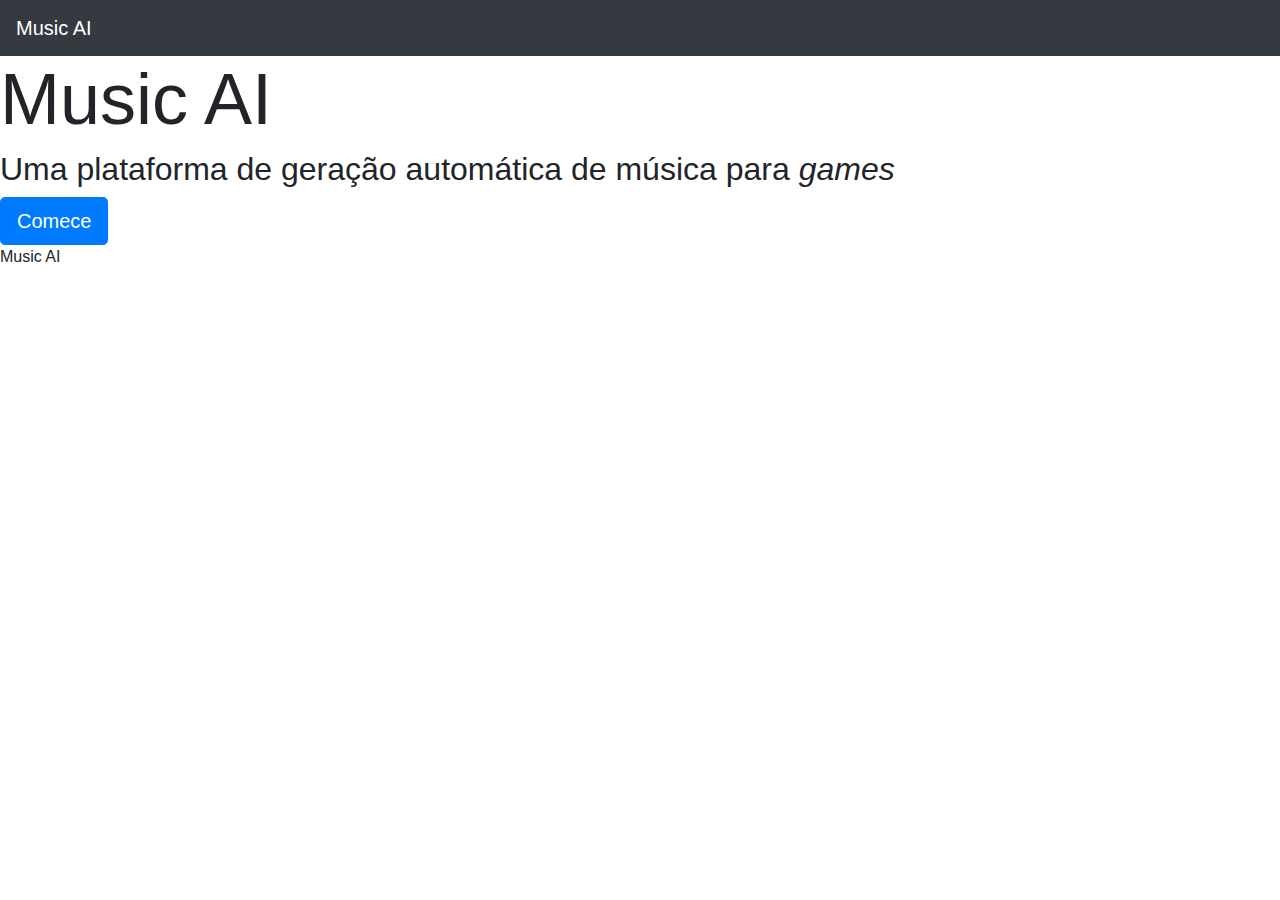
==== index.html @ cf45d652 "Add files via upload" ====
<!doctype html>
<html>

 <head lang="pt-BR">
     <title>Music AI</title>
     <meta charset="UTF-8">

     <!-- Latest compiled and minified CSS -->
     <link rel="stylesheet" href="https://maxcdn.bootstrapcdn.com/bootstrap/4.5.2/css/bootstrap.min.css">

     <!-- jQuery library -->
     <script src="https://ajax.googleapis.com/ajax/libs/jquery/3.5.1/jquery.min.js"></script>

     <!-- Popper JS -->
     <script src="https://cdnjs.cloudflare.com/ajax/libs/popper.js/1.16.0/umd/popper.min.js"></script>

     <!-- Latest compiled JavaScript -->
     <script src="https://maxcdn.bootstrapcdn.com/bootstrap/4.5.2/js/bootstrap.min.js"></script> 
     
 </head>

 <body>

     <header>
          <nav class="navbar navbar-expand-sm bg-dark navbar-dark">
               <a class="navbar-brand" href="./index.html">Music AI</a>
          </nav>
     </header>

     <section>
          <!-- Inserir amostra -->
     </section>

     <section>
          <div>
               <h1 class="display-3">Music AI</h1>
               <h2>Uma plataforma de geração automática de música para <i>games</i></h2>
               <a href=""><button class="btn btn-lg btn-primary">Comece</button></a>
          <div>
     </section>

     <footer>
            Music AI
     </footer>

 </body>

</html>
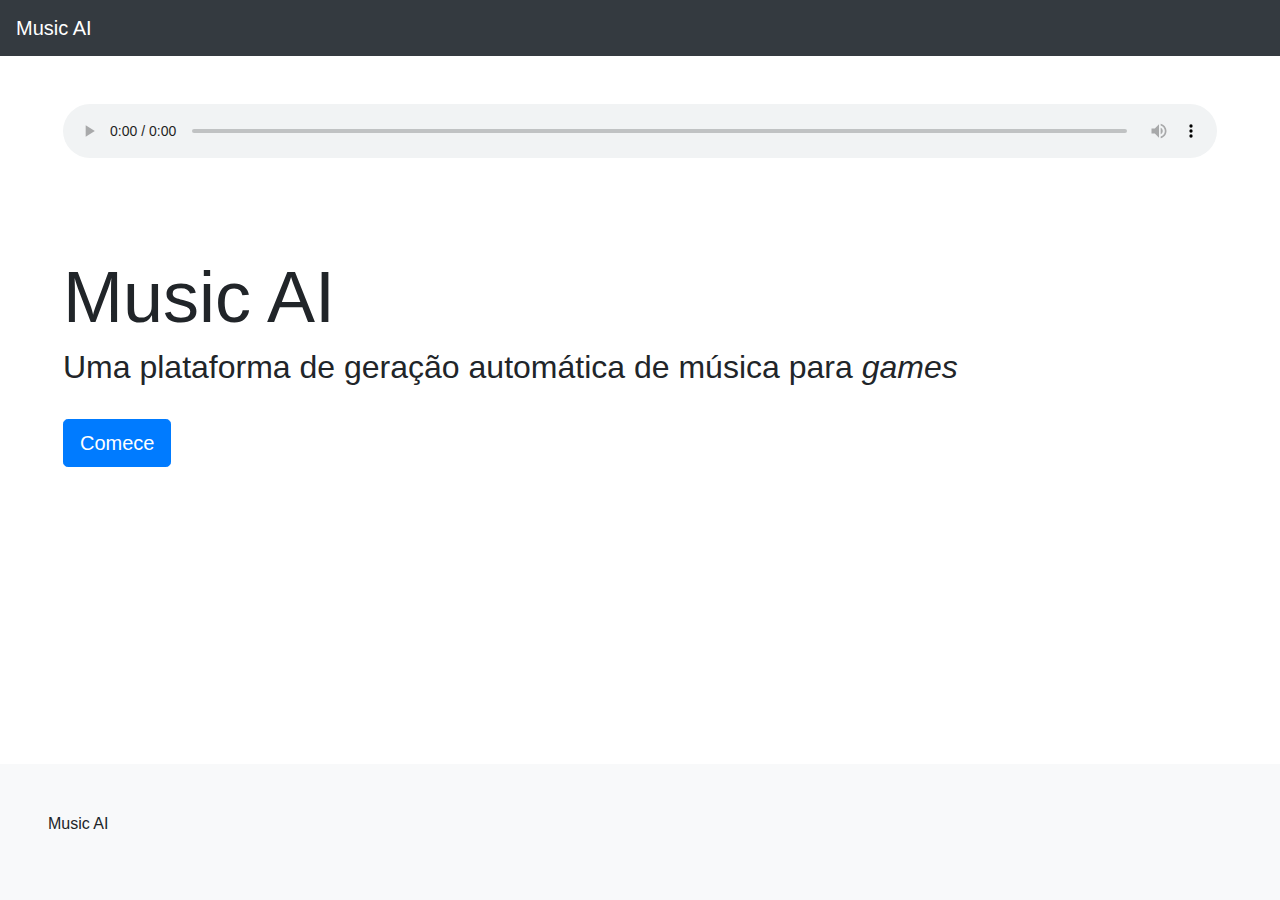
==== commit e698b5e4: "Update index.html" ====
--- a/index.html
+++ b/index.html
@@ -1,4 +1,4 @@
-<!doctype html>
+<!DOCTYPE html>
 <html>
 
  <head lang="pt-BR">
@@ -27,20 +27,31 @@
           </nav>
      </header>
 
-     <section>
+     <section class="container-fluid">
           <!-- Inserir amostra -->
+          <div class="p-3 p-md-5 row">
+               <audio controls controlsList="download" class="col-12">
+                    <source src="jws.mp3">
+                    <p>Seu navegador não suporta este audio.</p>
+               </audio>
+     
+          </div>
+
      </section>
 
-     <section>
-          <div>
+     <section class="container-fluid">
+          <div class="p-3 p-md-5">
                <h1 class="display-3">Music AI</h1>
                <h2>Uma plataforma de geração automática de música para <i>games</i></h2>
-               <a href=""><button class="btn btn-lg btn-primary">Comece</button></a>
-          <div>
+               <br>
+               <a href="./gerar.html"><button class="btn btn-lg btn-primary">Comece</button></a>
+          </div>
      </section>
 
-     <footer>
-            Music AI
+     <footer class="page-footer">
+          <nav class="container-fluid fixed-bottom bg-light p-3 p-md-5">
+               <p>Music AI</p>
+          </nav>
      </footer>
 
  </body>
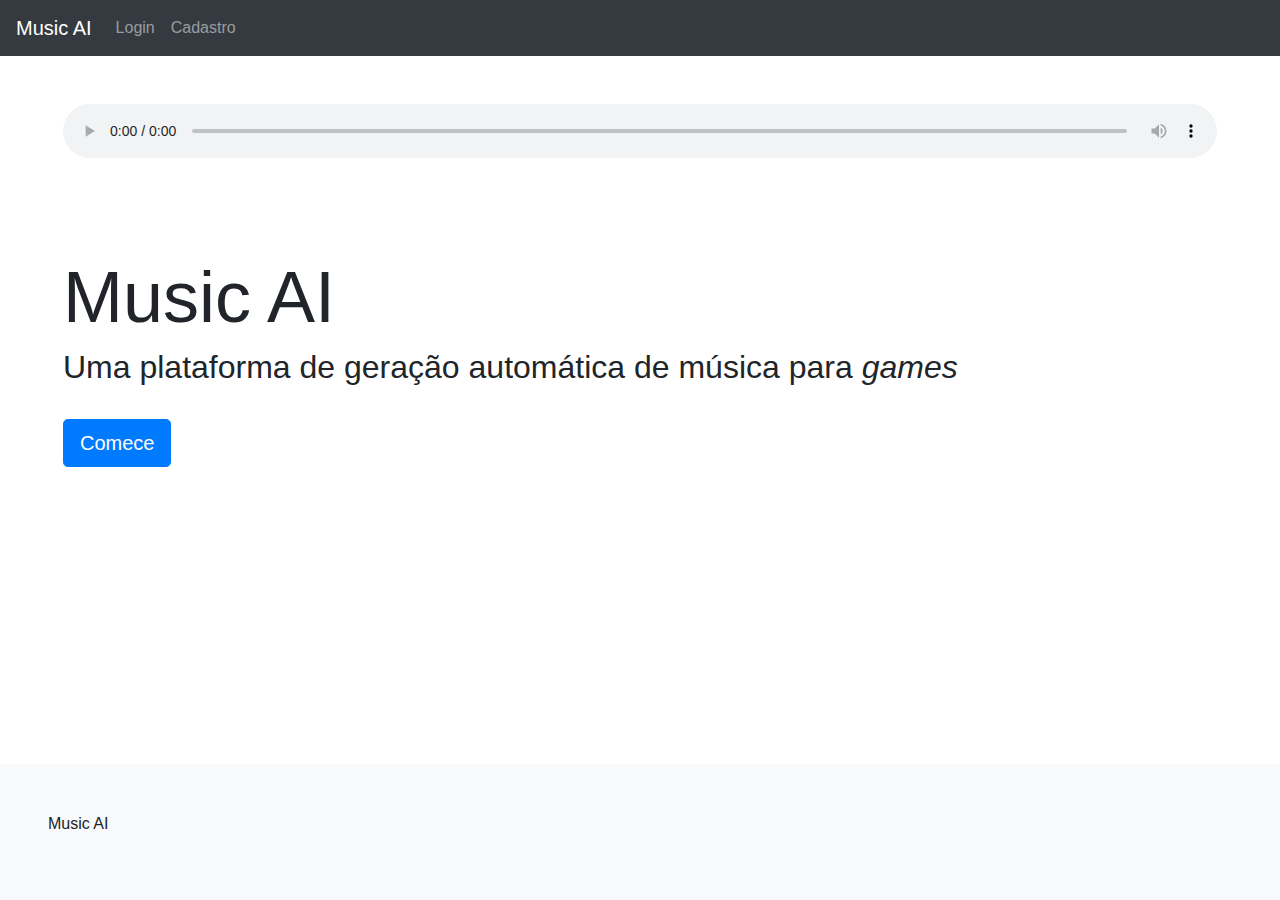
==== commit 60189879: "update to headers" ====
--- a/index.html
+++ b/index.html
@@ -24,6 +24,14 @@
      <header>
           <nav class="navbar navbar-expand-sm bg-dark navbar-dark">
                <a class="navbar-brand" href="./index.html">Music AI</a>
+               <ul class="navbar-nav">
+                    <li class="nav-item">
+                         <a class="nav-link" href="login.html">Login</a>
+                    </li>
+                    <li class="nav-item">
+                         <a class="nav-link" href="cadastro.html">Cadastro</a>
+                    </li>					
+               </ul>
           </nav>
      </header>
 
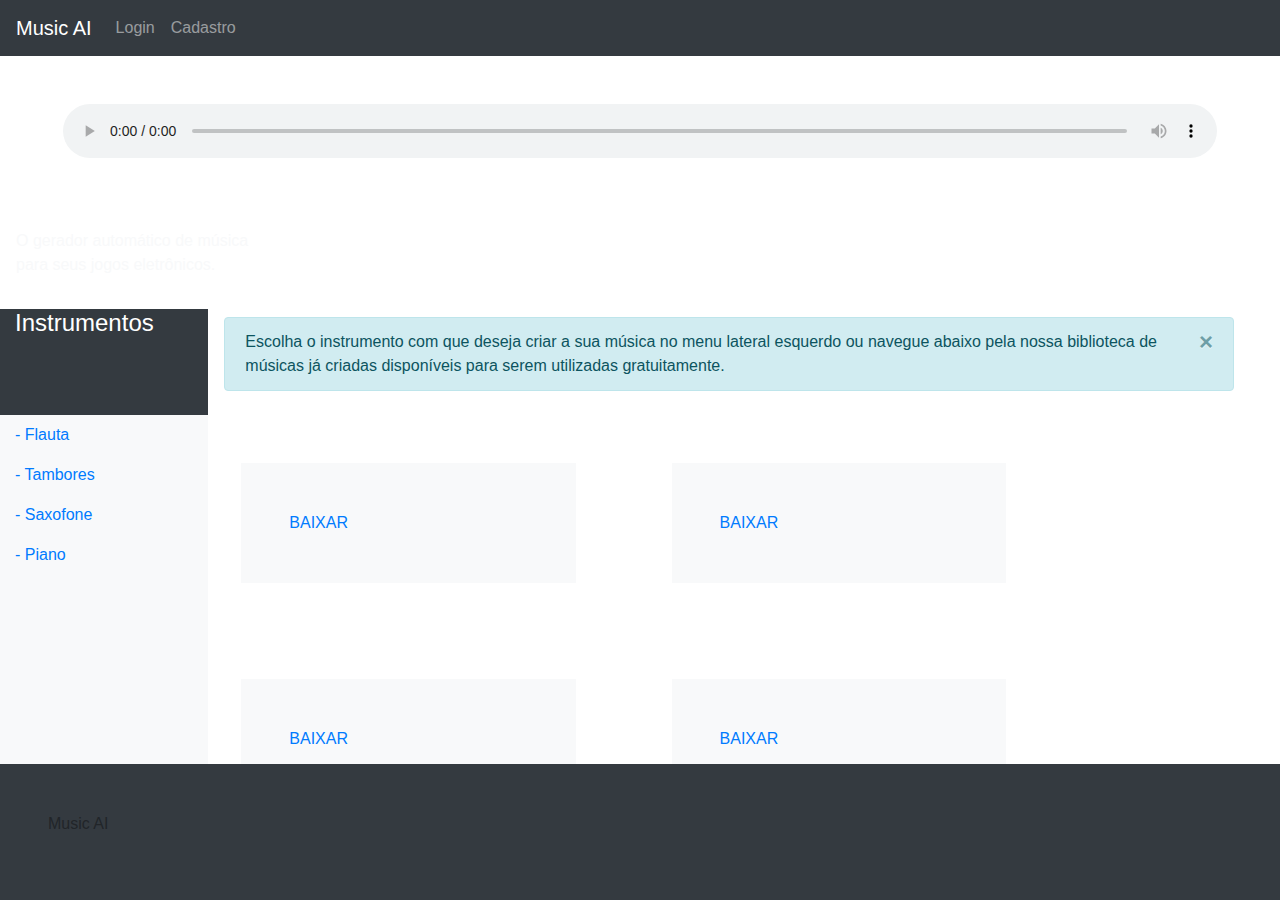
==== commit f5dff13b: "mudanças aparência" ====
--- a/index.html
+++ b/index.html
@@ -16,6 +16,37 @@
 
      <!-- Latest compiled JavaScript -->
      <script src="https://maxcdn.bootstrapcdn.com/bootstrap/4.5.2/js/bootstrap.min.js"></script> 
+
+     <style>
+
+          .fundo-1{ 
+               /*background-color:rgb(100,20,55);*/
+               	background-image:url(pexels-1.jpg);
+          }
+
+          .barra-lateral{
+             
+          }
+
+          .titulo-lateral{
+               color:white;
+          }
+
+          .piano{
+               	background-image:url(piano.jpg);
+          }
+          .saxofone{
+               	background-image:url(saxofone.jpg);
+          }
+          .tambor{
+               	background-image:url(tambores.jpg);
+          }
+          .flauta{
+               	background-image:url(flauta.jpg);
+          }
+
+     </style>
+
      
  </head>
 
@@ -30,38 +61,84 @@
                     </li>
                     <li class="nav-item">
                          <a class="nav-link" href="cadastro.html">Cadastro</a>
-                    </li>					
+                    </li>
                </ul>
           </nav>
      </header>
 
-     <section class="container-fluid">
+     <section class="container-fluid fundo-1">
           <!-- Inserir amostra -->
-          <div class="p-3 p-md-5 row">
-               <audio controls controlsList="download" class="col-12">
-                    <source src="jws.mp3">
-                    <p>Seu navegador não suporta este audio.</p>
-               </audio>
+          <div class="row">
+               <div class="p-3 p-md-5 col-12">
+                    <audio controls controlsList="download" class="col-12">
+                         <source src="jws.mp3">
+                         <p>Seu navegador não suporta este audio.</p>
+                    </audio>
      
-          </div>
+               </div>
 
-     </section>
-
-     <section class="container-fluid">
-          <div class="p-3 p-md-5">
-               <h1 class="display-3">Music AI</h1>
-               <h2>Uma plataforma de geração automática de música para <i>games</i></h2>
-               <br>
-               <a href="./gerar.html"><button class="btn btn-lg btn-primary">Comece</button></a>
+               <div class="text-light  p-3">
+                    <p>O gerador automático de música <br>para seus jogos eletrônicos.</p>
+               </div>
           </div>
      </section>
 
+     <section class="container-fluid row">
+
+          <div class="bg-dark fixed-left col-2 titulo-lateral">
+                <h4>Instrumentos</h4>       
+          </div>
+
+          <div class="navbar navbar-expand-sm col-10 barra-lateral bg-white">
+               <div class="alert alert-info alert-dismissible col-12">
+                    <button type="button" class="close" data-dismiss="alert">&times;</button>
+                    Escolha o instrumento com que deseja criar a sua música no menu lateral esquerdo ou navegue abaixo pela nossa biblioteca de músicas já criadas disponíveis para serem utilizadas gratuitamente.
+               </div>
+          </div>
+          <!--LISTA-->
+          <div class="bg-light fixed-left col-2">  
+                 <ul class="navbar-nav">
+                    <li class="nav-item">
+                         <a class="nav-link" href="gerar.html">- Flauta</a>
+                    </li>
+                    <li class="nav-item">
+                         <a class="nav-link" href="gerar.html">- Tambores</a>
+                    </li>
+                    <li class="nav-item">
+                         <a class="nav-link" href="gerar.html">- Saxofone</a>
+                    </li>
+                    <li class="nav-item">
+                         <a class="nav-link" href="gerar.html">- Piano</a>
+                    </li>
+               </ul>
+          </div>
+
+          <div class="row">
+               <div class="p-3 p-md-5 bg-light m-5 col-4 piano">                 
+                    <a href="jws.mp3" download="jws.mp3 ">BAIXAR</a>
+               </div>
+
+               <div class="p-3 p-md-5 bg-light m-5 col-4 flauta">
+                    <a href="jws.mp3" download="jws.mp3">BAIXAR</a>
+               </div>
+              
+               <div class="p-3 p-md-5 bg-light m-5 col-4 saxofone">
+                    <a href="jws.mp3" download="jws.mp3">BAIXAR</a>
+               </div>
+
+               <div class="p-3 p-md-5 bg-light m-5 col-4 tambor">
+                    <a href="jws.mp3" download="jws.mp3">BAIXAR</a>
+               </div>
+          </div>
+     </section>
+
+     
      <footer class="page-footer">
-          <nav class="container-fluid fixed-bottom bg-light p-3 p-md-5">
+          <nav class="container-fluid bg-dark p-3 p-md-5 fixed-bottom">
                <p>Music AI</p>
           </nav>
      </footer>
-
+    
  </body>
 
 </html>
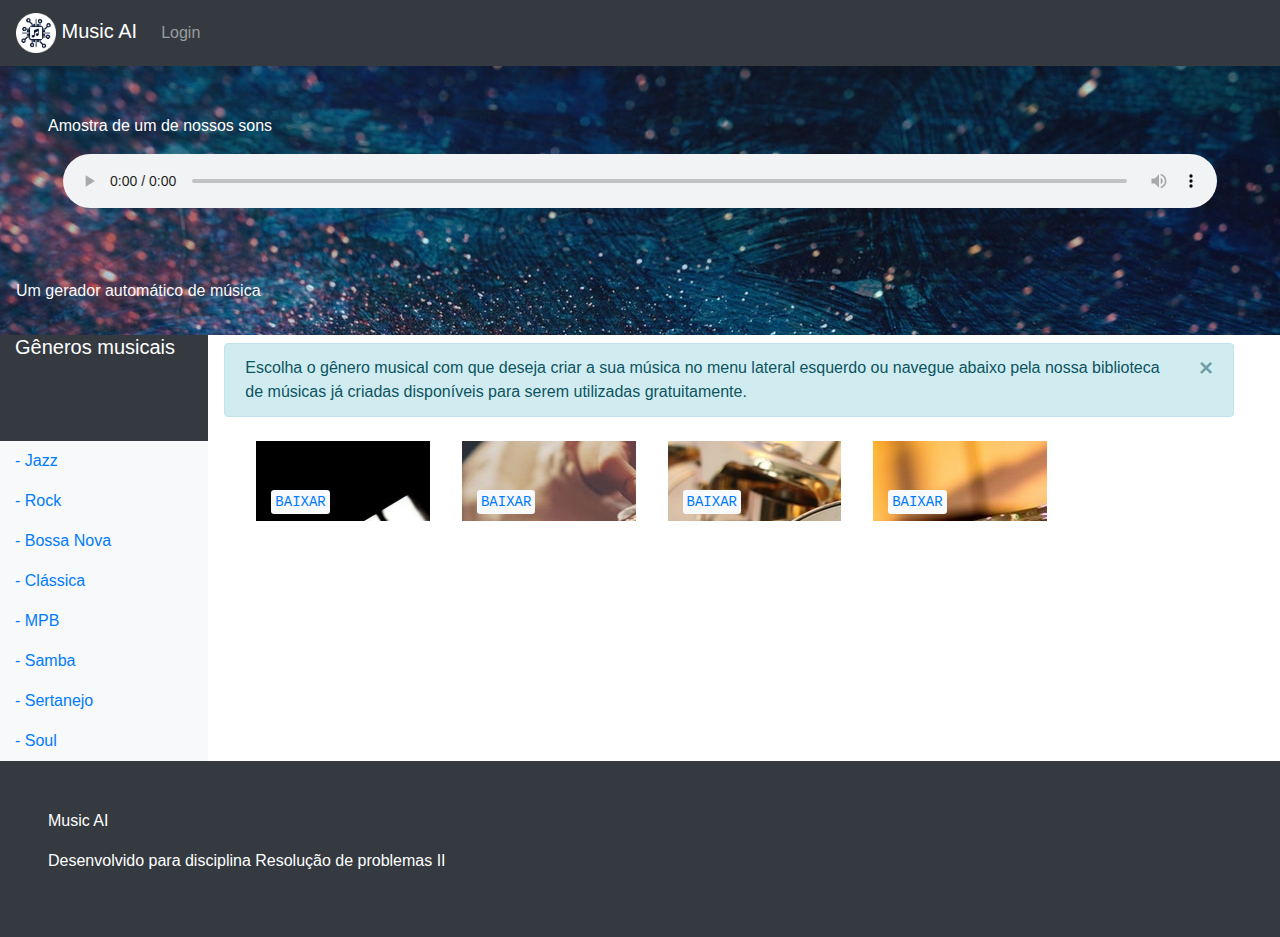
==== commit 6c1d8377: "Adição do logo" ====
--- a/index.html
+++ b/index.html
@@ -18,6 +18,7 @@
      <script src="https://maxcdn.bootstrapcdn.com/bootstrap/4.5.2/js/bootstrap.min.js"></script> 
 
      <style>
+
 
           .fundo-1{ 
                /*background-color:rgb(100,20,55);*/
@@ -54,13 +55,16 @@
 
      <header>
           <nav class="navbar navbar-expand-sm bg-dark navbar-dark">
-               <a class="navbar-brand" href="./index.html">Music AI</a>
-               <ul class="navbar-nav">
+               <a class="navbar-brand" href="./index.html">
+                    <img src="imagens/logo.png" alt="Logo" style="width:40px;">
+                    Music AI
+               </a>
+               <ul class="navbar-nav"> 
+                    <li class="nav-item">
+                         
+                    </li>
                     <li class="nav-item">
                          <a class="nav-link" href="login.html">Login</a>
-                    </li>
-                    <li class="nav-item">
-                         <a class="nav-link" href="cadastro.html">Cadastro</a>
                     </li>
                </ul>
           </nav>
@@ -70,6 +74,7 @@
           <!-- Inserir amostra -->
           <div class="row">
                <div class="p-3 p-md-5 col-12">
+                    <p style="color:white">Amostra de um de nossos sons</p>
                     <audio controls controlsList="download" class="col-12">
                          <source src="jws.mp3">
                          <p>Seu navegador não suporta este audio.</p>
@@ -78,7 +83,7 @@
                </div>
 
                <div class="text-light  p-3">
-                    <p>O gerador automático de música <br>para seus jogos eletrônicos.</p>
+                    <p>Um gerador automático de música</p>
                </div>
           </div>
      </section>
@@ -86,56 +91,82 @@
      <section class="container-fluid row">
 
           <div class="bg-dark fixed-left col-2 titulo-lateral">
-                <h4>Instrumentos</h4>       
+                <h5>Gêneros musicais</h5>       
           </div>
 
           <div class="navbar navbar-expand-sm col-10 barra-lateral bg-white">
                <div class="alert alert-info alert-dismissible col-12">
                     <button type="button" class="close" data-dismiss="alert">&times;</button>
-                    Escolha o instrumento com que deseja criar a sua música no menu lateral esquerdo ou navegue abaixo pela nossa biblioteca de músicas já criadas disponíveis para serem utilizadas gratuitamente.
+                    Escolha o gênero musical com que deseja criar a sua música no menu lateral esquerdo ou navegue abaixo pela nossa biblioteca de músicas já criadas disponíveis para serem utilizadas gratuitamente.
                </div>
           </div>
-          <!--LISTA-->
+ 
           <div class="bg-light fixed-left col-2">  
                  <ul class="navbar-nav">
                     <li class="nav-item">
-                         <a class="nav-link" href="gerar.html">- Flauta</a>
+                         <a class="nav-link" href="gerajazz.html">- Jazz</a>
                     </li>
                     <li class="nav-item">
-                         <a class="nav-link" href="gerar.html">- Tambores</a>
+                         <a class="nav-link" href="gerarock.html">- Rock</a>
                     </li>
                     <li class="nav-item">
-                         <a class="nav-link" href="gerar.html">- Saxofone</a>
+                         <a class="nav-link" href="">- Bossa Nova</a>
                     </li>
                     <li class="nav-item">
-                         <a class="nav-link" href="gerar.html">- Piano</a>
+                         <a class="nav-link" href="">- Clássica</a>
                     </li>
+                    <li class="nav-item">
+                         <a class="nav-link" href="">- MPB</a>
+                    </li>
+                    <li class="nav-item">
+                         <a class="nav-link" href="">- Samba</a>
+                    </li>
+                    <li class="nav-item">
+                         <a class="nav-link" href="">- Sertanejo</a>
+                    </li>
+                    <li class="nav-item">
+                         <a class="nav-link" href="">- Soul</a>
+                    </li>
+
+
                </ul>
           </div>
 
-          <div class="row">
-               <div class="p-3 p-md-5 bg-light m-5 col-4 piano">                 
-                    <a href="jws.mp3" download="jws.mp3 ">BAIXAR</a>
-               </div>
+          <div class="col-10">
+            <div class="row">
+                 <div class="pt-5 ml-5 mb-3 mb-4 col-2 mr-3 bg-light piano">                 
+                      <kbd class="col-12 bg-light p-1 mt-5" style="color:black">
+                           <a href="musicas/mus1.mp3" download="mus1.mp3 ">BAIXAR</a>
+                      </kbd>
+                 </div>
 
-               <div class="p-3 p-md-5 bg-light m-5 col-4 flauta">
-                    <a href="jws.mp3" download="jws.mp3">BAIXAR</a>
-               </div>
+                 <div class="pt-5 pb-2 ml-3 mb-4 mr-3 col-2 bg-light flauta">
+                      <kbd class="col-12 bg-light p-1 mt-5" style="color:black">
+                           <a href="musicas/mus2.mp3" download="mus2.mp3">BAIXAR</a>
+                      </kbd>
+                 </div>
               
-               <div class="p-3 p-md-5 bg-light m-5 col-4 saxofone">
-                    <a href="jws.mp3" download="jws.mp3">BAIXAR</a>
-               </div>
+                 <div class="pt-5 pb-2 ml-3 mb-4 mr-3 col-2 bg-light saxofone">
+                      <kbd class="col-12 bg-light p-1 mt-5" style="color:black">
+                           <a href="musicas/mus3.mp3" download="mus3.mp3">BAIXAR</a>
+                      </kbd>
+                 </div>
 
-               <div class="p-3 p-md-5 bg-light m-5 col-4 tambor">
-                    <a href="jws.mp3" download="jws.mp3">BAIXAR</a>
-               </div>
+                 <div class="pt-5 pb-2 ml-3 mb-4 mr-3 col-2 bg-light tambor">
+                      <kbd class="col-12 bg-light p-1 mt-5" style="color:black">
+                           <a href="musicas/mus4.mp3" download="mus4.mp3">BAIXAR</a>
+                      </kbd>
+                 </div>
+            </div>
           </div>
+
      </section>
 
      
-     <footer class="page-footer">
-          <nav class="container-fluid bg-dark p-3 p-md-5 fixed-bottom">
+     <footer class="page-footer" style="color:white">
+          <nav class="container-fluid bg-dark p-3 p-md-5 ">
                <p>Music AI</p>
+               <p>Desenvolvido para disciplina Resolução de problemas II</p>
           </nav>
      </footer>
     
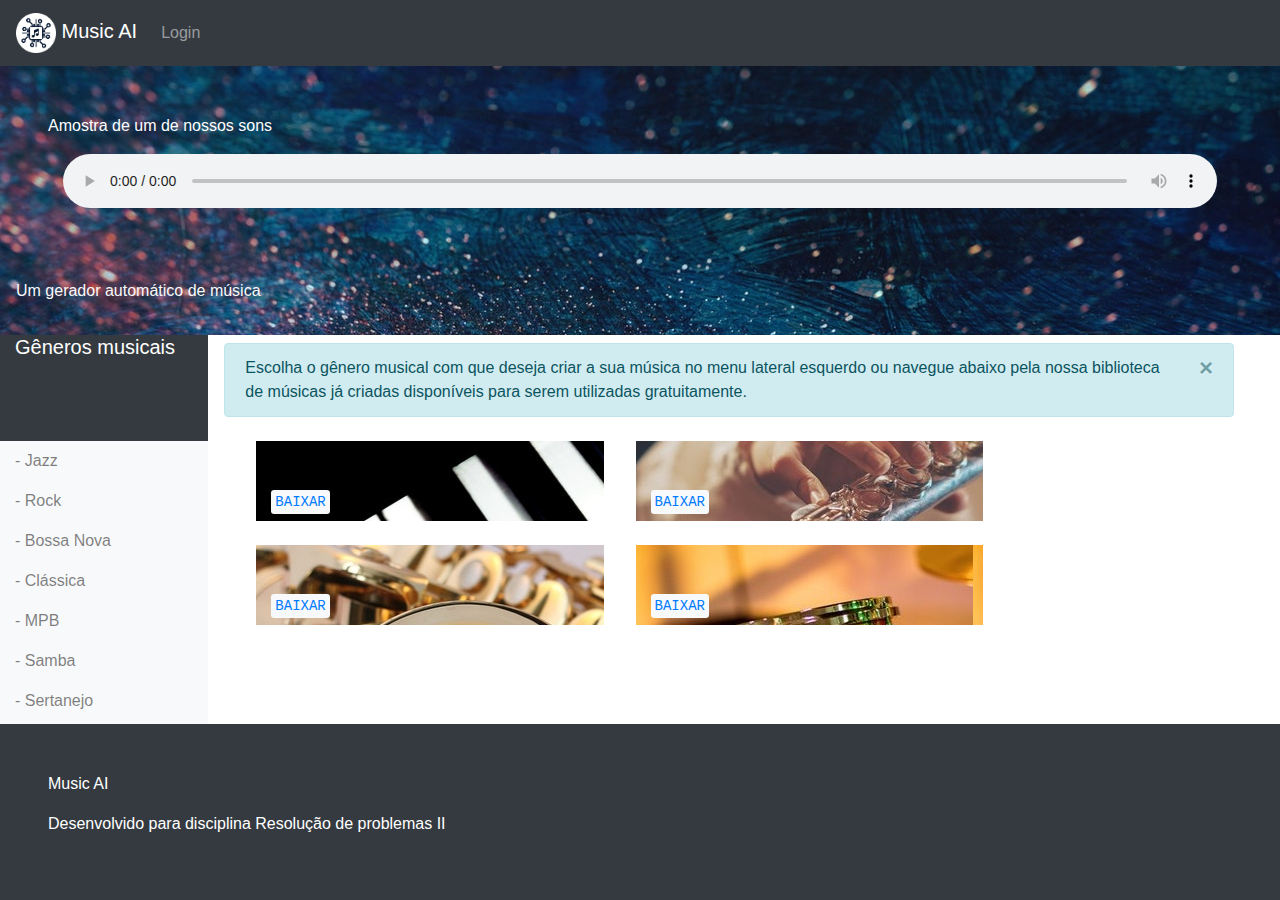
==== commit 9d78c2aa: "Update index.html" ====
--- a/index.html
+++ b/index.html
@@ -7,6 +7,8 @@
 
      <!-- Latest compiled and minified CSS -->
      <link rel="stylesheet" href="https://maxcdn.bootstrapcdn.com/bootstrap/4.5.2/css/bootstrap.min.css">
+
+     <link rel="stylesheet" href="./estilos.css">
 
      <!-- jQuery library -->
      <script src="https://ajax.googleapis.com/ajax/libs/jquery/3.5.1/jquery.min.js"></script>
@@ -45,6 +47,8 @@
           .flauta{
                	background-image:url(flauta.jpg);
           }
+
+
 
      </style>
 
@@ -101,58 +105,58 @@
                </div>
           </div>
  
-          <div class="bg-light fixed-left col-2">  
-                 <ul class="navbar-nav">
-                    <li class="nav-item">
-                         <a class="nav-link" href="gerajazz.html">- Jazz</a>
-                    </li>
-                    <li class="nav-item">
-                         <a class="nav-link" href="gerarock.html">- Rock</a>
-                    </li>
-                    <li class="nav-item">
-                         <a class="nav-link" href="">- Bossa Nova</a>
-                    </li>
-                    <li class="nav-item">
-                         <a class="nav-link" href="">- Clássica</a>
-                    </li>
-                    <li class="nav-item">
-                         <a class="nav-link" href="">- MPB</a>
-                    </li>
-                    <li class="nav-item">
-                         <a class="nav-link" href="">- Samba</a>
-                    </li>
-                    <li class="nav-item">
-                         <a class="nav-link" href="">- Sertanejo</a>
-                    </li>
-                    <li class="nav-item">
-                         <a class="nav-link" href="">- Soul</a>
-                    </li>
-
-
-               </ul>
+           <div class="bg-light fixed-left col-2">
+                 <nav class="navbar-nav navbar-light ">
+                      <ul class="navbar-nav">
+                         <li class="nav-item item">
+                              <a class="nav-link pl-3" href="gerajazz.html">- Jazz</a>
+                         </li>
+                         <li class="nav-item item">
+                              <a class="nav-link pl-3" href="gerarock.html">- Rock</a>
+                         </li>
+                         <li class="nav-item item">
+                              <a class="nav-link pl-3" href="">- Bossa Nova</a>
+                         </li>
+                         <li class="nav-item item">
+                              <a class="nav-link pl-3" href="">- Clássica</a>
+                         </li>
+                         <li class="nav-item item">
+                              <a class="nav-link pl-3" href="">- MPB</a>
+                         </li>
+                         <li class="nav-item item">
+                              <a class="nav-link pl-3" href="">- Samba</a>
+                         </li>
+                         <li class="nav-item item">
+                              <a class="nav-link pl-3" href="">- Sertanejo</a>
+                         </li>
+                         <li class="nav-item item">
+                               <a class="nav-link pl-3" href="">- Soul</a>
+                         </li>
+                    <!--</ul>-->
+               </nav>
           </div>
 
           <div class="col-10">
             <div class="row">
-                 <div class="pt-5 ml-5 mb-3 mb-4 col-2 mr-3 bg-light piano">                 
+                 <div class="pt-5 ml-5 mb-3 mb-4 col-4 mr-3 bg-light piano">                 
                       <kbd class="col-12 bg-light p-1 mt-5" style="color:black">
                            <a href="musicas/mus1.mp3" download="mus1.mp3 ">BAIXAR</a>
                       </kbd>
                  </div>
 
-                 <div class="pt-5 pb-2 ml-3 mb-4 mr-3 col-2 bg-light flauta">
+                 <div class="pt-5 pb-2 ml-3 mb-4 mr-3 col-4 bg-light flauta">
                       <kbd class="col-12 bg-light p-1 mt-5" style="color:black">
                            <a href="musicas/mus2.mp3" download="mus2.mp3">BAIXAR</a>
                       </kbd>
                  </div>
               
-                 <div class="pt-5 pb-2 ml-3 mb-4 mr-3 col-2 bg-light saxofone">
+                 <div class="pt-5 ml-5 pb-2 ml-3 mb-4 mr-3 col-4 bg-light saxofone">
                       <kbd class="col-12 bg-light p-1 mt-5" style="color:black">
                            <a href="musicas/mus3.mp3" download="mus3.mp3">BAIXAR</a>
                       </kbd>
                  </div>
 
-                 <div class="pt-5 pb-2 ml-3 mb-4 mr-3 col-2 bg-light tambor">
+                 <div class="pt-5 pb-2 ml-3 mb-4 mr-3 col-4 bg-light tambor">
                       <kbd class="col-12 bg-light p-1 mt-5" style="color:black">
                            <a href="musicas/mus4.mp3" download="mus4.mp3">BAIXAR</a>
                       </kbd>
@@ -163,7 +167,7 @@
      </section>
 
      
-     <footer class="page-footer" style="color:white">
+     <footer class="page-footer fixed-bottom" style="color:white">
           <nav class="container-fluid bg-dark p-3 p-md-5 ">
                <p>Music AI</p>
                <p>Desenvolvido para disciplina Resolução de problemas II</p>
--- a/estilos.css
+++ b/estilos.css
@@ -0,0 +1,9 @@
+.item{
+     margin-left:-9%;
+     margin-right:-9.5%;
+}
+
+.item:hover{
+     background-color:gray;
+     color:white;
+}
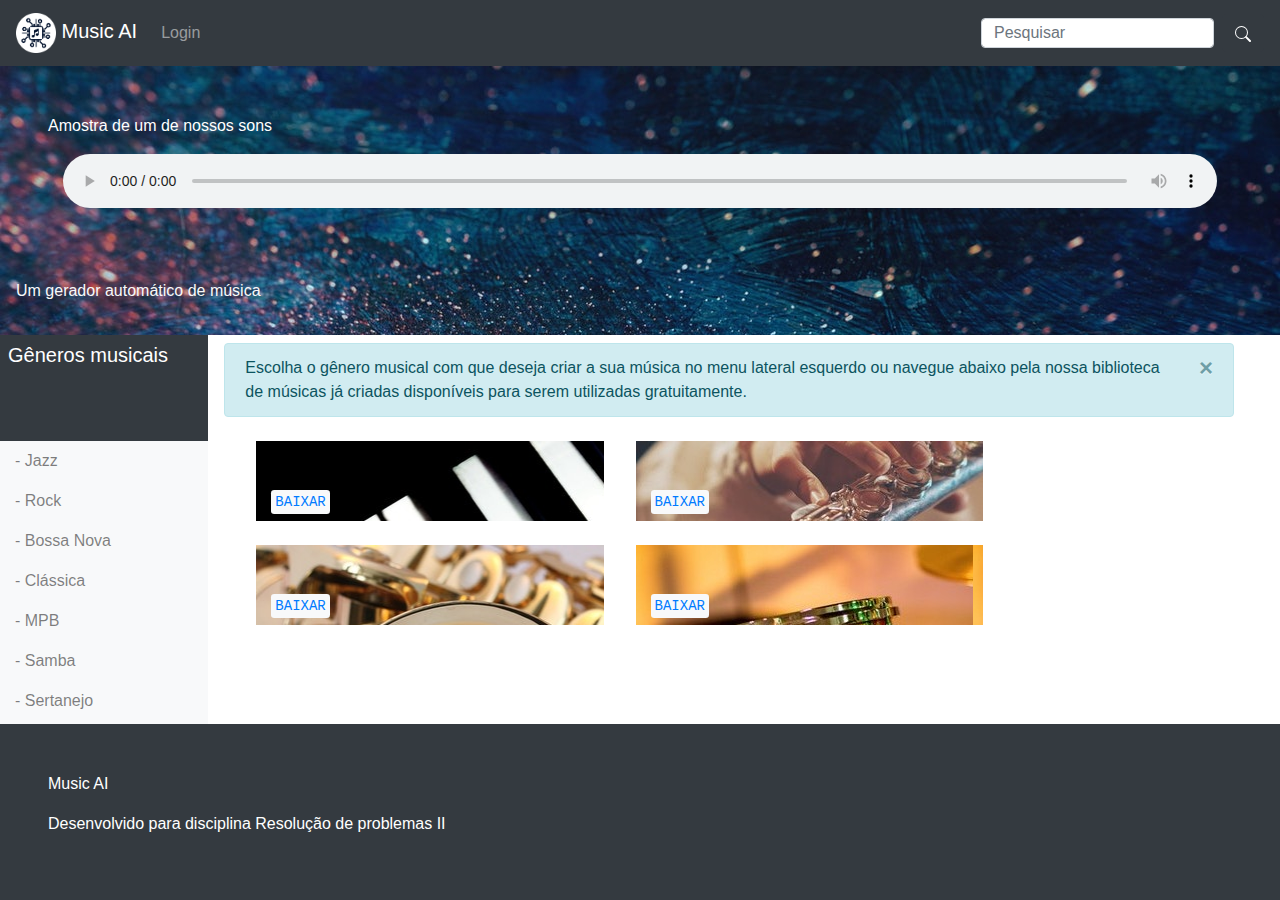
==== commit 2139dc02: "Update index.html" ====
--- a/index.html
+++ b/index.html
@@ -7,6 +7,7 @@
 
      <!-- Latest compiled and minified CSS -->
      <link rel="stylesheet" href="https://maxcdn.bootstrapcdn.com/bootstrap/4.5.2/css/bootstrap.min.css">
+
 
      <link rel="stylesheet" href="./estilos.css">
 
@@ -63,14 +64,23 @@
                     <img src="imagens/logo.png" alt="Logo" style="width:40px;">
                     Music AI
                </a>
-               <ul class="navbar-nav"> 
-                    <li class="nav-item">
-                         
-                    </li>
+               <ul class="navbar-nav mr-auto"> 
                     <li class="nav-item">
                          <a class="nav-link" href="login.html">Login</a>
                     </li>
                </ul>
+
+               
+               <form class="form-inline my-2 my-lg-0">
+                    <input id="campo-pesquisa" class="form-control mr-sm-2" style="max-height:30px;" placeholder="Pesquisar"/>
+                    <button class="btn btn-dark">
+                         <svg width="1em" height="1em" viewBox="0 0 16 16" class="bi bi-search" fill="white" xmlns="http://www.w3.org/2000/svg">
+                              <path fill-rule="evenodd" d="M10.442 10.442a1 1 0 0 1 1.415 0l3.85 3.85a1 1 0 0 1-1.414 1.415l-3.85-3.85a1 1 0 0 1 0-1.415z"/>
+                              <path fill-rule="evenodd" d="M6.5 12a5.5 5.5 0 1 0 0-11 5.5 5.5 0 0 0 0 11zM13 6.5a6.5 6.5 0 1 1-13 0 6.5 6.5 0 0 1 13 0z"/>
+                         </svg>
+                    </button>
+               </form>
+
           </nav>
      </header>
 
@@ -94,8 +104,8 @@
 
      <section class="container-fluid row">
 
-          <div class="bg-dark fixed-left col-2 titulo-lateral">
-                <h5>Gêneros musicais</h5>       
+          <div class="bg-dark fixed-left col-2 titulo-lateral p-2">
+                <h5 >Gêneros musicais</h5>       
           </div>
 
           <div class="navbar navbar-expand-sm col-10 barra-lateral bg-white">
@@ -132,7 +142,7 @@
                          <li class="nav-item item">
                                <a class="nav-link pl-3" href="">- Soul</a>
                          </li>
-                    <!--</ul>-->
+                    </ul>
                </nav>
           </div>
 
@@ -174,6 +184,8 @@
           </nav>
      </footer>
     
+     <script src="interage.js"></script>
+
  </body>
 
 </html>
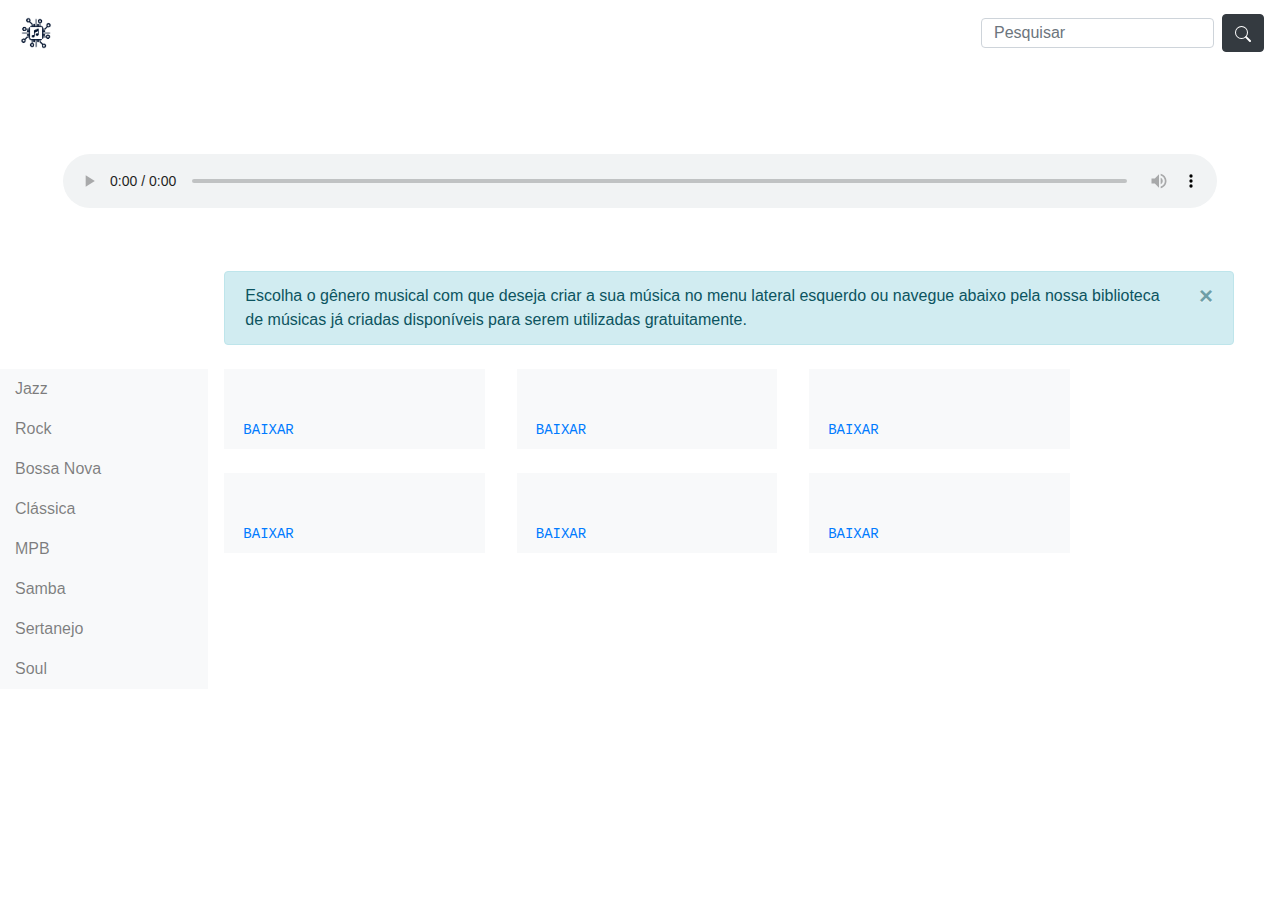
==== commit 2e0ea31a: "mudanças solicitadas index" ====
--- a/index.html
+++ b/index.html
@@ -25,7 +25,7 @@
 
           .fundo-1{ 
                /*background-color:rgb(100,20,55);*/
-               	background-image:url(pexels-1.jpg);
+               	background-image:url(header.png);
           }
 
           .barra-lateral{
@@ -37,16 +37,29 @@
           }
 
           .piano{
-               	background-image:url(piano.jpg);
+                    background-image:url(piano.png);
+                    width: 100%;
+                    background-size: 100%;
           }
           .saxofone{
-               	background-image:url(saxofone.jpg);
+                    background-image:url(sax.png);
+                    width: 100%;
+                    background-size: 100%;
           }
           .tambor{
-               	background-image:url(tambores.jpg);
+                    background-image:url(tambor.png);
+                    width: 100%;
+                    background-size: 100%;
           }
           .flauta{
-               	background-image:url(flauta.jpg);
+                    background-image:url(flauta.png);
+                    width: 100%;
+                    background-size: 100%;
+          }
+          .guitarra{
+                    background-image:url(guitarra.png);
+                    width: 100%;
+                    background-size: 100%;
           }
 
 
@@ -59,14 +72,14 @@
  <body>
 
      <header>
-          <nav class="navbar navbar-expand-sm bg-dark navbar-dark">
+          <nav class="navbar navbar-expand-sm cor navbar-dark">
                <a class="navbar-brand" href="./index.html">
                     <img src="imagens/logo.png" alt="Logo" style="width:40px;">
                     Music AI
                </a>
                <ul class="navbar-nav mr-auto"> 
                     <li class="nav-item">
-                         <a class="nav-link" href="login.html">Login</a>
+                         <a class="nav-link" href="login.html">Minha Conta</a>
                     </li>
                </ul>
 
@@ -88,7 +101,7 @@
           <!-- Inserir amostra -->
           <div class="row">
                <div class="p-3 p-md-5 col-12">
-                    <p style="color:white">Amostra de um de nossos sons</p>
+                    <p style="color:white">Inteligência artificial para geração de música livre experimental</p>
                     <audio controls controlsList="download" class="col-12">
                          <source src="jws.mp3">
                          <p>Seu navegador não suporta este audio.</p>
@@ -96,15 +109,12 @@
      
                </div>
 
-               <div class="text-light  p-3">
-                    <p>Um gerador automático de música</p>
-               </div>
           </div>
      </section>
 
      <section class="container-fluid row">
 
-          <div class="bg-dark fixed-left col-2 titulo-lateral p-2">
+          <div class="cor fixed-left col-2 titulo-lateral p-2">
                 <h5 >Gêneros musicais</h5>       
           </div>
 
@@ -119,28 +129,28 @@
                  <nav class="navbar-nav navbar-light ">
                       <ul class="navbar-nav">
                          <li class="nav-item item">
-                              <a class="nav-link pl-3" href="gerajazz.html">- Jazz</a>
-                         </li>
-                         <li class="nav-item item">
-                              <a class="nav-link pl-3" href="gerarock.html">- Rock</a>
-                         </li>
-                         <li class="nav-item item">
-                              <a class="nav-link pl-3" href="">- Bossa Nova</a>
-                         </li>
-                         <li class="nav-item item">
-                              <a class="nav-link pl-3" href="">- Clássica</a>
-                         </li>
-                         <li class="nav-item item">
-                              <a class="nav-link pl-3" href="">- MPB</a>
-                         </li>
-                         <li class="nav-item item">
-                              <a class="nav-link pl-3" href="">- Samba</a>
-                         </li>
-                         <li class="nav-item item">
-                              <a class="nav-link pl-3" href="">- Sertanejo</a>
-                         </li>
-                         <li class="nav-item item">
-                               <a class="nav-link pl-3" href="">- Soul</a>
+                              <a class="nav-link pl-3" href="gerajazz.html">Jazz</a>
+                         </li>
+                         <li class="nav-item item">
+                              <a class="nav-link pl-3" href="gerarock.html">Rock</a>
+                         </li>
+                         <li class="nav-item item">
+                              <a class="nav-link pl-3" href="">Bossa Nova</a>
+                         </li>
+                         <li class="nav-item item">
+                              <a class="nav-link pl-3" href="">Clássica</a>
+                         </li>
+                         <li class="nav-item item">
+                              <a class="nav-link pl-3" href="">MPB</a>
+                         </li>
+                         <li class="nav-item item">
+                              <a class="nav-link pl-3" href="">Samba</a>
+                         </li>
+                         <li class="nav-item item">
+                              <a class="nav-link pl-3" href="">Sertanejo</a>
+                         </li>
+                         <li class="nav-item item">
+                               <a class="nav-link pl-3" href="">Soul</a>
                          </li>
                     </ul>
                </nav>
@@ -148,29 +158,37 @@
 
           <div class="col-10">
             <div class="row">
-                 <div class="pt-5 ml-5 mb-3 mb-4 col-4 mr-3 bg-light piano">                 
-                      <kbd class="col-12 bg-light p-1 mt-5" style="color:black">
-                           <a href="musicas/mus1.mp3" download="mus1.mp3 ">BAIXAR</a>
-                      </kbd>
-                 </div>
-
-                 <div class="pt-5 pb-2 ml-3 mb-4 mr-3 col-4 bg-light flauta">
-                      <kbd class="col-12 bg-light p-1 mt-5" style="color:black">
-                           <a href="musicas/mus2.mp3" download="mus2.mp3">BAIXAR</a>
-                      </kbd>
-                 </div>
-              
-                 <div class="pt-5 ml-5 pb-2 ml-3 mb-4 mr-3 col-4 bg-light saxofone">
-                      <kbd class="col-12 bg-light p-1 mt-5" style="color:black">
-                           <a href="musicas/mus3.mp3" download="mus3.mp3">BAIXAR</a>
-                      </kbd>
-                 </div>
-
-                 <div class="pt-5 pb-2 ml-3 mb-4 mr-3 col-4 bg-light tambor">
+                 <div class="pt-5 pb-2 ml-3 mb-4 mr-3 col-3 bg-light piano">
                       <kbd class="col-12 bg-light p-1 mt-5" style="color:black">
                            <a href="musicas/mus4.mp3" download="mus4.mp3">BAIXAR</a>
                       </kbd>
                  </div>
+                 <div class="pt-5 pb-2 ml-3 mb-4 mr-3 col-3 bg-light tambor">
+                    <kbd class="col-12 bg-light p-1 mt-5" style="color:black">
+                         <a href="musicas/mus4.mp3" download="mus4.mp3">BAIXAR</a>
+                    </kbd>
+               </div>
+               <div class="pt-5 pb-2 ml-3 mb-4 mr-3 col-3 bg-light guitarra">
+                    <kbd class="col-12 bg-light p-1 mt-5" style="color:black">
+                         <a href="musicas/mus4.mp3" download="mus4.mp3">BAIXAR</a>
+                    </kbd>
+               </div>
+               <div class="pt-5 pb-2 ml-3 mb-4 mr-3 col-3 bg-light saxofone">
+                    <kbd class="col-12 bg-light p-1 mt-5" style="color:black">
+                         <a href="musicas/mus4.mp3" download="mus4.mp3">BAIXAR</a>
+                    </kbd>
+               </div>
+               <div class="pt-5 pb-2 ml-3 mb-4 mr-3 col-3 bg-light flauta">
+                    <kbd class="col-12 bg-light p-1 mt-5" style="color:black">
+                         <a href="musicas/mus4.mp3" download="mus4.mp3">BAIXAR</a>
+                    </kbd>
+               </div>
+               <div class="pt-5 pb-2 ml-3 mb-4 mr-3 col-3 bg-light tambor">
+                    <kbd class="col-12 bg-light p-1 mt-5" style="color:black">
+                         <a href="musicas/mus4.mp3" download="mus4.mp3">BAIXAR</a>
+                    </kbd>
+               </div>
+
             </div>
           </div>
 
@@ -178,10 +196,10 @@
 
      
      <footer class="page-footer fixed-bottom" style="color:white">
-          <nav class="container-fluid bg-dark p-3 p-md-5 ">
-               <p>Music AI</p>
-               <p>Desenvolvido para disciplina Resolução de problemas II</p>
-          </nav>
+          <div class="footer-copyright text-center cor py-3">
+               <p>Music AI (2020) - Desenvolvido para a disciplina Resolução de Problemas II</p>
+               Universidade de São Paulo - Escola de Artes, Ciências e Humanidades
+          </div>
      </footer>
     
      <script src="interage.js"></script>
